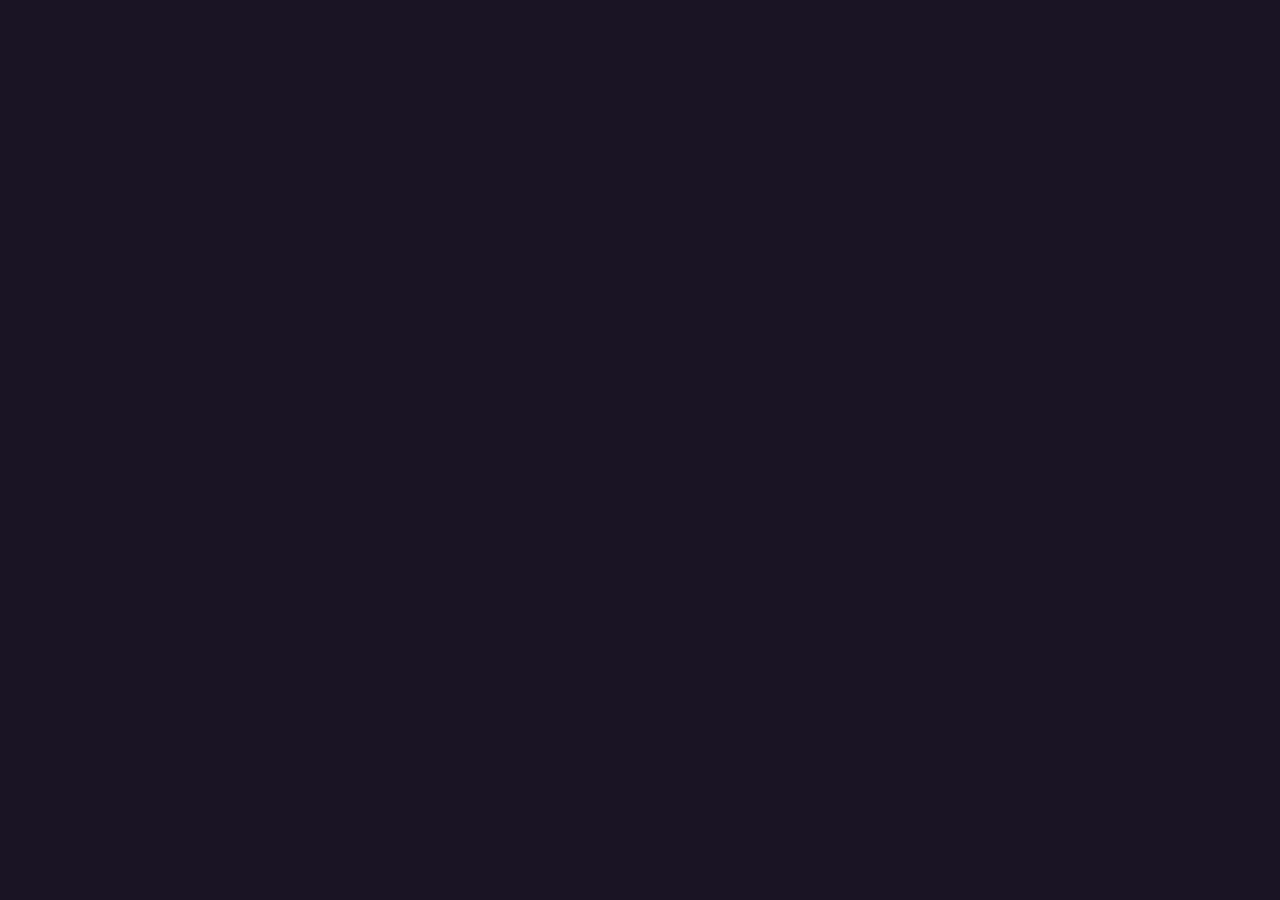
==== dev/gallery.html @ 64dc4ab1 "Upgrind: estado inicial do jogo RPG idle de upgrind em JS puro: 16 classes e 31 espécies de D&D com " ====
<!doctype html>
<html lang="pt-BR">
<head>
<meta charset="utf-8">
<title>Galeria de Sprites</title>
<style>
  body { background: #1a1424; color: #ddd; font: 12px system-ui, sans-serif; margin: 12px; }
  .grid { display: flex; flex-wrap: wrap; gap: 10px; }
  .c { text-align: center; background: #241c30; padding: 6px; border-radius: 6px; }
  canvas { image-rendering: pixelated; display: block; margin: 0 auto 4px; }
  h2 { margin: 14px 0 6px; font-size: 14px; color: #f2c25b; }
</style>
</head>
<body>
<div id="out"></div>
<script src="../js/util.js"></script>
<script src="../js/data.js"></script>
<script src="../js/sprites.js"></script>
<script>
const S = +(new URLSearchParams(location.search).get('s') || 4);
const groups = {
  'Heróis': Object.keys(HERO_PALS).map(k => [CLASSES[k].sprite, HERO_PALS[k], CLASSES[k].name]),
  'Inimigos': Object.entries(ENEMIES).map(([k, e]) => [e.sprite, e.pal, e.name]),
  'Senhores': Object.entries(LORDS).map(([k, e]) => [e.sprite, e.pal, e.name]),
  'Objetos': [['chest', CHEST_TIERS[2].pal, 'baú'], ['chest_open', Object.assign({ k: '#1a1010', y: '#ffd04a' }, CHEST_TIERS[3].pal), 'aberto'], ['shrine', { a: '#8a8a9a', b: '#5a5a6a', g: '#ff4a3a', w: '#fff' }, 'santuário'], ['crown', { g: '#ffd04a', r: '#ff3a5a' }, 'coroa']],
  'Itens': Object.keys(SPR).filter(k => k.startsWith('i_')).map(k => [k, { m: '#9aa3ad', d: '#5a626d', l: '#e0e8f0', h: '#6b4628', g: '#e8b33a', r: '#b874ff', w: '#f4f0ff', k: '#1b1424', y: '#ffd04a', a: '#7a3ad8', b: '#b874ff' }, k.slice(2)]),
  'Decoração': Object.keys(DECOR_PALS).map(k => ['d_' + k, DECOR_PALS[k], k]),
  'Ícones': Object.keys(SPR).filter(k => k.startsWith('sk_')).map(k => [k, { a: '#ffe0b0', w: '#ffffff' }, k.slice(3)]),
};
let h = '';
for (const [g, list] of Object.entries(groups)) {
  h += `<h2>${g}</h2><div class="grid">`;
  list.forEach((x, i) => { h += `<div class="c"><canvas id="c_${g}_${i}"></canvas>${x[2]}</div>`; });
  h += '</div>';
}
document.getElementById('out').innerHTML = h;
for (const [g, list] of Object.entries(groups)) list.forEach((x, i) => {
  const s = Sprites.get(x[0], x[1]);
  const c = document.getElementById(`c_${g}_${i}`);
  const sc = g === 'Decoração' || g === 'Ícones' ? S * 1.5 : S;
  c.width = s.sw * sc; c.height = s.sh * sc;
  const ctx = c.getContext('2d'); ctx.imageSmoothingEnabled = false;
  ctx.drawImage(s.c, 0, 0, c.width, c.height);
});
</script>
</body>
</html>
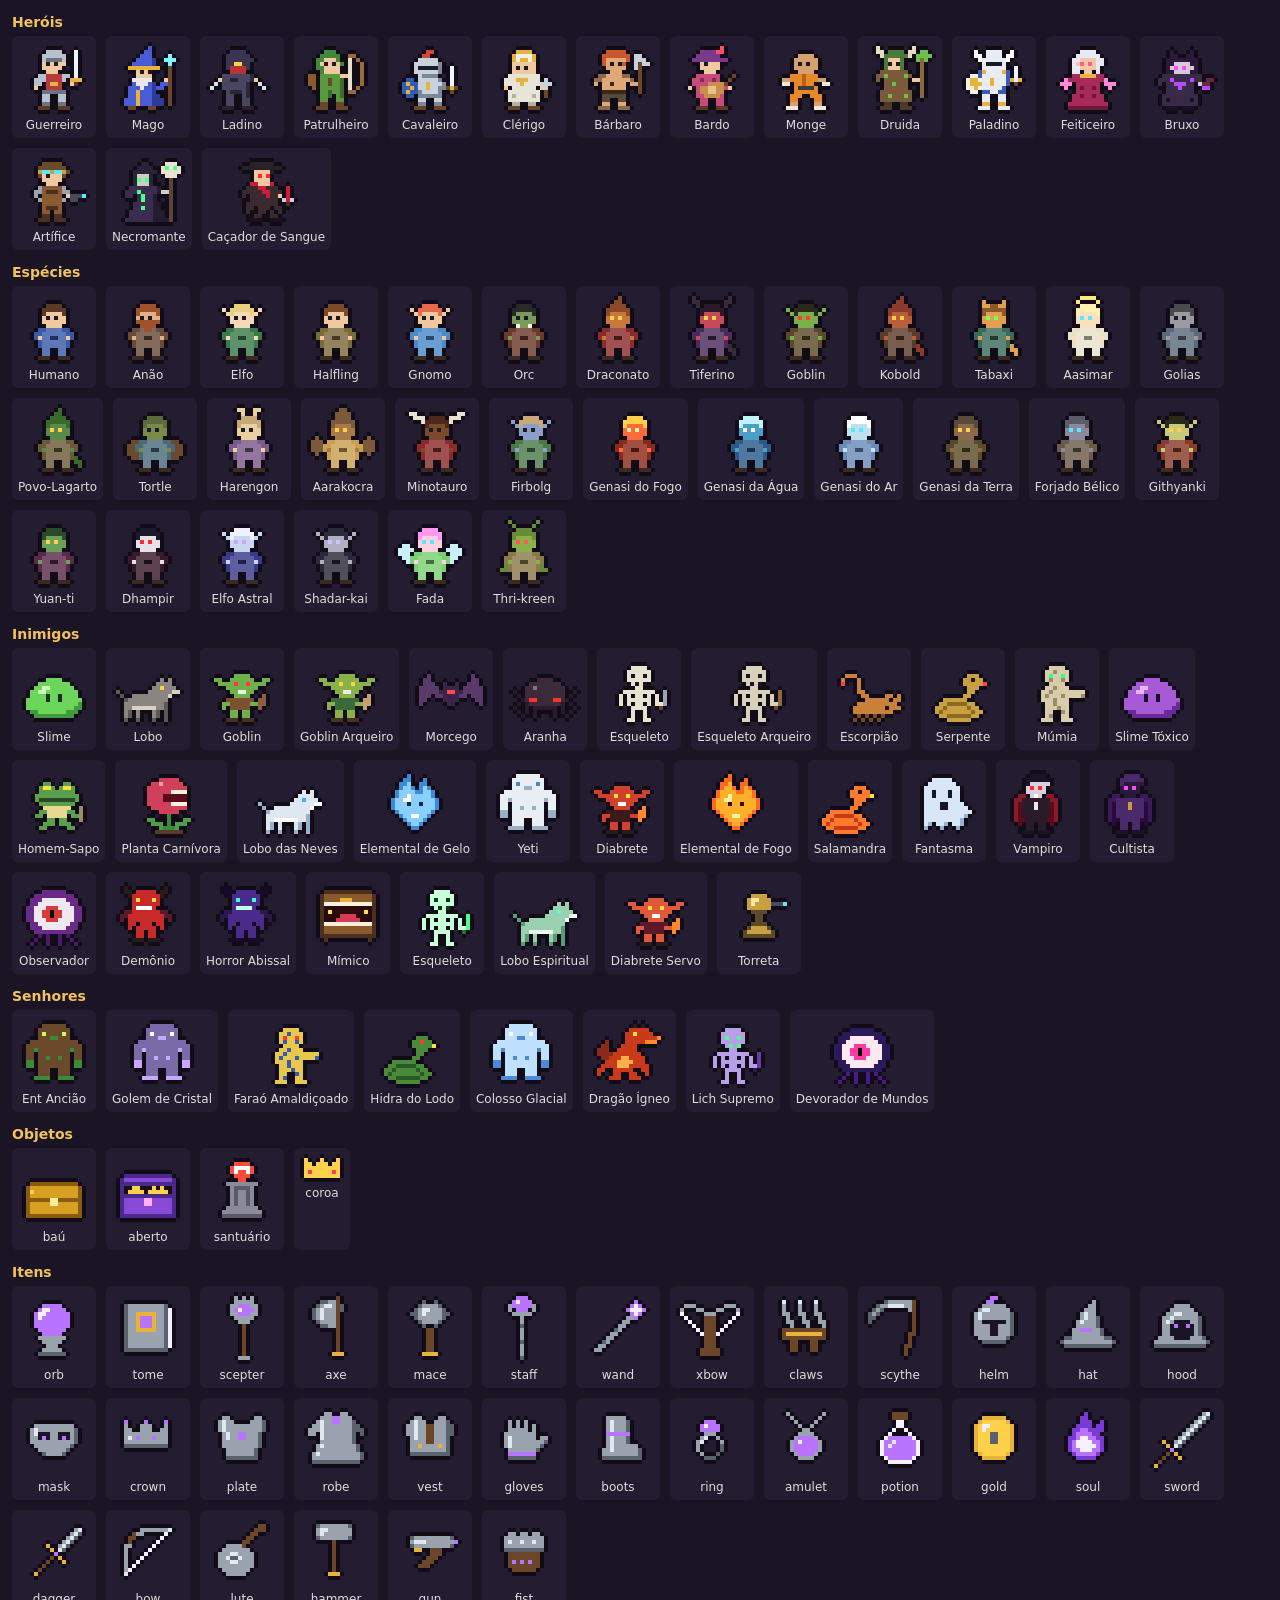
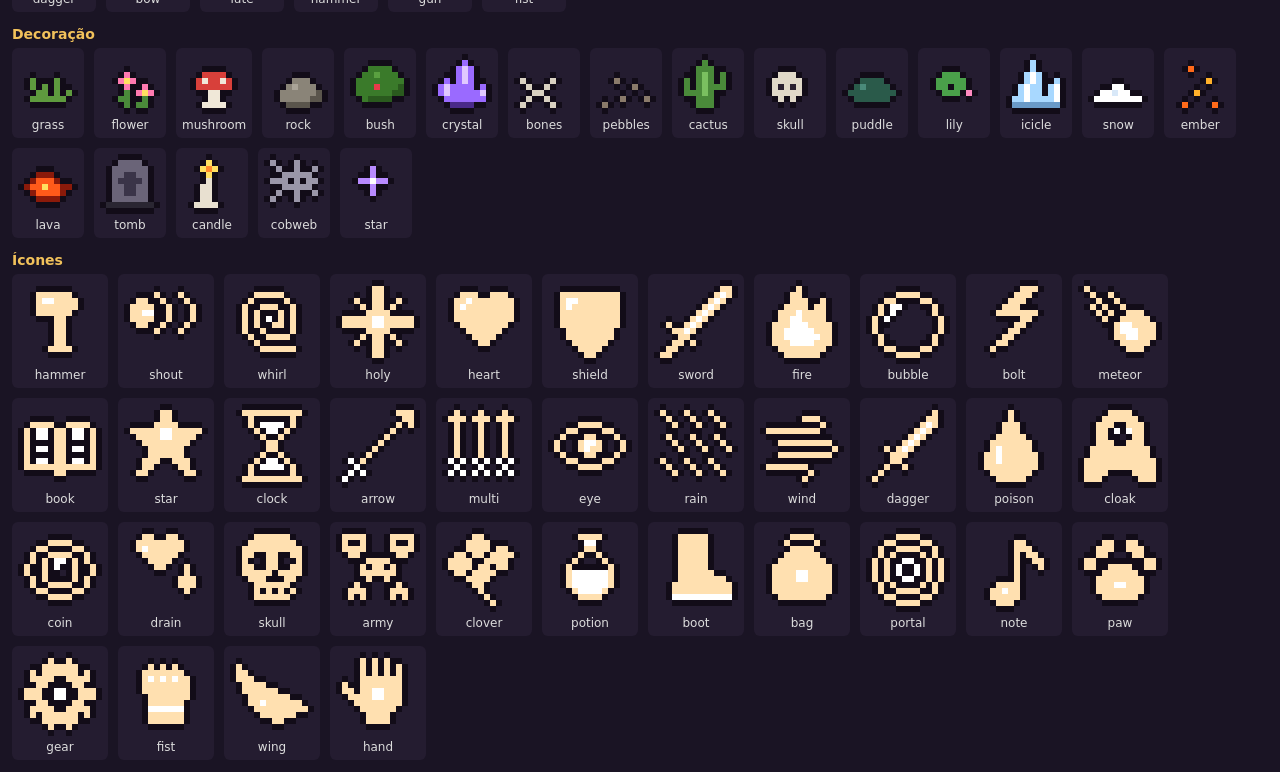
==== commit 3ba9c765: "Escala até a zona 200, 3 corações por padrão, slots e Armas Ancestrais - Nova escala (itens 17,5%/zo" ====
--- a/dev/gallery.html
+++ b/dev/gallery.html
@@ -13,13 +13,17 @@
 </head>
 <body>
 <div id="out"></div>
+<p id="err" style="color:#ff7a7a"></p>
+<script>window.onerror = (m, src, l) => { document.getElementById('err').textContent = `Erro: ${m} (${(src || '').split('/').pop()}:${l})`; };</script>
 <script src="../js/util.js"></script>
 <script src="../js/data.js"></script>
+<script src="../js/heroes.js"></script>
 <script src="../js/sprites.js"></script>
 <script>
 const S = +(new URLSearchParams(location.search).get('s') || 4);
 const groups = {
-  'Heróis': Object.keys(HERO_PALS).map(k => [CLASSES[k].sprite, HERO_PALS[k], CLASSES[k].name]),
+  'Heróis': CLASS_ORDER.map(k => [CLASSES[k].sprite, Sprites.heroPal(k), CLASSES[k].name]),
+  'Espécies': SPECIES_ORDER.map(k => [Sprites.speciesSprite(k), Sprites.speciesPal(k), SPECIES[k].name]),
   'Inimigos': Object.entries(ENEMIES).map(([k, e]) => [e.sprite, e.pal, e.name]),
   'Senhores': Object.entries(LORDS).map(([k, e]) => [e.sprite, e.pal, e.name]),
   'Objetos': [['chest', CHEST_TIERS[2].pal, 'baú'], ['chest_open', Object.assign({ k: '#1a1010', y: '#ffd04a' }, CHEST_TIERS[3].pal), 'aberto'], ['shrine', { a: '#8a8a9a', b: '#5a5a6a', g: '#ff4a3a', w: '#fff' }, 'santuário'], ['crown', { g: '#ffd04a', r: '#ff3a5a' }, 'coroa']],
